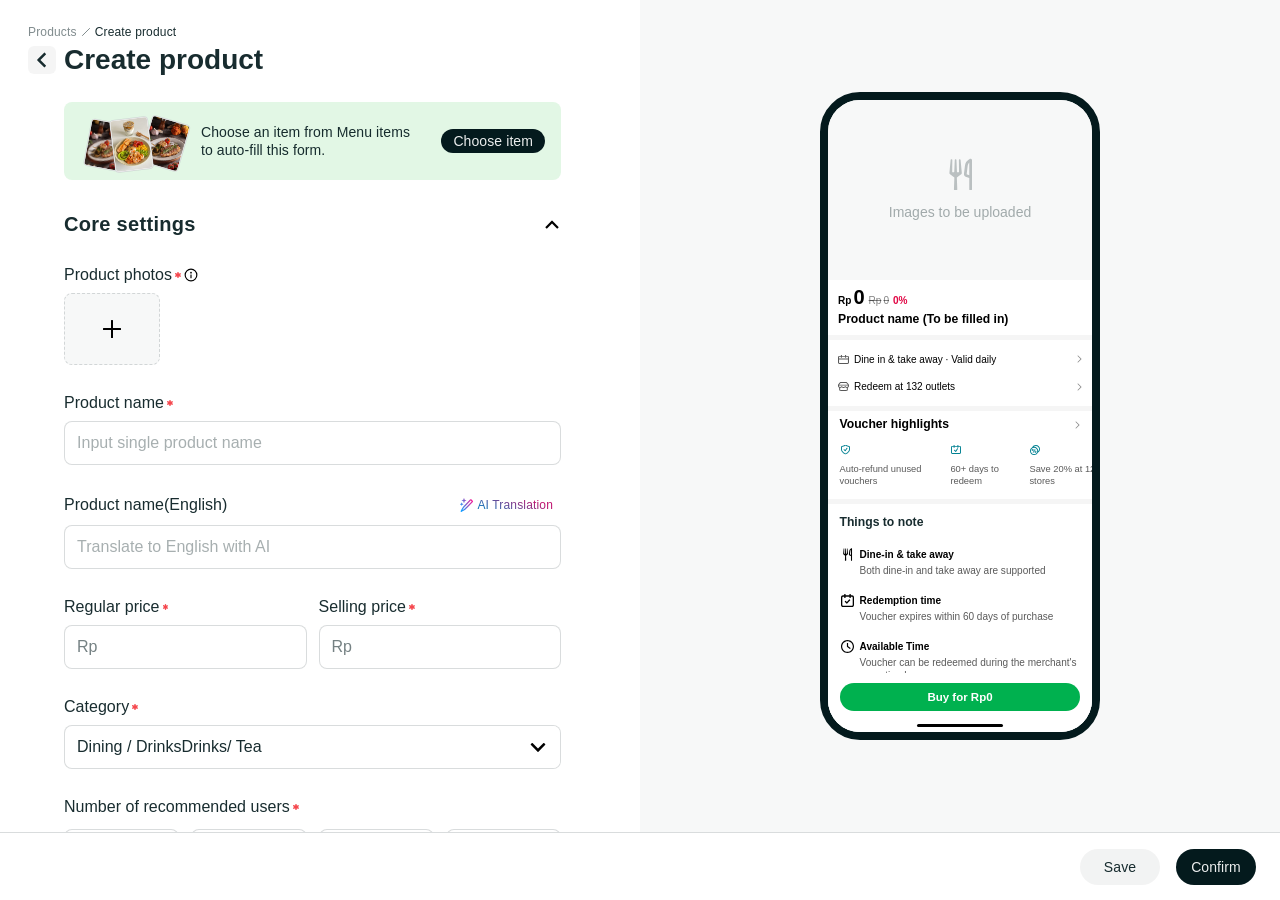
==== demos/create-product-preview/index.html @ 488fe4b0 "Make the preview connector more visible with higher opacity and a slightly thicker stroke. Co-author" ====
<!DOCTYPE html>
<html lang="zh-CN">
<head>
  <meta charset="UTF-8" />
  <meta name="viewport" content="width=device-width, initial-scale=1.0" />
  <title>Create product — Real-time Preview Demo</title>
  <meta name="description" content="Interactive demo: merchant form syncs to mobile PDP preview in real time." />
  <meta property="og:title" content="Create Product — Real-time Preview" />
  <meta property="og:description" content="Interactive demo: fill the form on the left and watch the mobile PDP update live." />
  <meta property="og:type" content="website" />
  <meta property="og:url" content="https://liuxiajun003-create.github.io/xiajun-L-Portfolio/demos/create-product-preview/index.html" />
  <meta property="og:image" content="https://liuxiajun003-create.github.io/xiajun-L-Portfolio/assets/case-ttls/realtime-sync-preview-poster.webp" />
  <link rel="stylesheet" href="styles.css?v=20260817-beam-stronger" />
</head>
<body>
  <div id="app" class="page" aria-live="polite"></div>
  <script src="data.js?v=20260814-hero-icon33"></script>
  <script src="preview-motion.js?v=20260817-beam-stronger"></script>
  <script src="preview.js?v=20260814-live-sync"></script>
</body>
</html>
---- demos/create-product-preview/styles.css ----
/* Figma 605:57670 — Product publish (TTGO tokens) */
:root {
  --ttgo-text-body: rgba(4, 26, 29, 0.92);
  --ttgo-text-caption: rgba(4, 26, 29, 0.55);
  --ttgo-text-placeholder: rgba(4, 26, 29, 0.35);
  --ttgo-text-breadcrumb: rgba(4, 26, 29, 0.5);
  --ttgo-text-dark-body: rgba(255, 255, 255, 0.92);
  --ttgo-border-default: rgba(4, 26, 29, 0.15);
  --ttgo-bg: #ffffff;
  --ttgo-bg-greycard: #f7f8f8;
  --ttgo-btn-primary: #041a1d;
  --ttgo-btn-primary-hover: #0a2a2e;
  --ttgo-btn-secondary: rgba(4, 26, 29, 0.05);
  --ttgo-btn-secondary-hover: rgba(4, 26, 29, 0.08);
  --ttgo-success-bg: rgba(17, 185, 46, 0.12);
  --ttgo-focus: #041a1d;
  --ttgo-focus-mask: rgba(4, 26, 29, 0.47);
  --ttgo-back-btn-bg: rgba(55, 58, 67, 0.05);
  --ttgo-back-btn-hover: rgba(55, 58, 67, 0.1);
  --ttgo-radius-sm: 8px;
  --ttgo-radius-md: 12px;
  --ttgo-radius-full: 9999px;
  --ttgo-space-100: 4px;
  --ttgo-space-600: 24px;
  --ttgo-space-800: 32px;
  --ttgo-space-1200: 48px;
  --ui-text-1: #000000;
  --ui-text-2: rgba(0, 0, 0, 0.65);
  --ui-text-3: rgba(0, 0, 0, 0.48);
  --ui-text-primary: #e10543;
  --ui-page-grouped-1: #f5f5f5;
  --ui-page-grouped-2: #ffffff;
  --ui-cta-green: #00b14f;
  --form-width: 592px;
  --form-padding-x: 64px;
  --footer-height: 68px;
  --icon-10: 10px;
  --icon-14: 14px;
  --icon-16: 16px;
  --icon-18: 18px;
  --icon-20: 20px;
  --icon-24: 24px;
}

*,
*::before,
*::after {
  box-sizing: border-box;
  margin: 0;
  padding: 0;
}

html,
body {
  width: 100%;
  height: 100%;
  overflow: hidden;
  background: var(--ttgo-bg);
  color: var(--ttgo-text-body);
  font-family: "TikTok Sans", "TikTok Text", Inter, -apple-system, BlinkMacSystemFont, "Segoe UI", Roboto, sans-serif;
  -webkit-font-smoothing: antialiased;
}

img {
  display: block;
}

button,
input,
textarea {
  font: inherit;
  color: inherit;
}

button {
  cursor: pointer;
  border: none;
  background: none;
}

.page {
  width: 100vw;
  height: 100vh;
  display: flex;
  flex-direction: column;
  background: var(--ttgo-bg);
  overflow: hidden;
}

.page__body {
  display: flex;
  flex: 1;
  min-height: 0;
}

/* ── Icons ── */
.icon {
  display: block;
  flex-shrink: 0;
  object-fit: contain;
}

.icon--10 { width: var(--icon-10); height: var(--icon-10); }
.icon--11 { width: 11px; height: 11px; }
.icon--14 { width: var(--icon-14); height: var(--icon-14); }
.icon--16 { width: var(--icon-16); height: var(--icon-16); }
.icon--18 { width: var(--icon-18); height: var(--icon-18); }
.icon--20 { width: var(--icon-20); height: var(--icon-20); }
.icon--24 { width: var(--icon-24); height: var(--icon-24); }

/* ── Left panel ── */
.panel-left {
  flex: 1 1 50%;
  min-width: 0;
  display: flex;
  flex-direction: column;
  overflow: hidden;
  background: var(--ttgo-bg);
}

.header {
  flex-shrink: 0;
  padding: 24px 28px;
  display: flex;
  flex-direction: column;
  gap: 2px;
}

.breadcrumb {
  display: flex;
  align-items: center;
  gap: var(--ttgo-space-100);
}

.breadcrumb__item {
  font-size: 12px;
  line-height: 16px;
  letter-spacing: 0.1608px;
  color: var(--ttgo-text-breadcrumb);
}

.breadcrumb__item--active {
  color: var(--ttgo-text-body);
}

.title-area {
  display: flex;
  align-items: center;
  gap: 8px;
  min-height: 36px;
}

.title-area__back {
  width: 28px;
  height: 28px;
  border-radius: 6px;
  background: var(--ttgo-back-btn-bg);
  display: inline-flex;
  align-items: center;
  justify-content: center;
  flex-shrink: 0;
  transition: background 0.15s ease;
}

.title-area__back:hover {
  background: var(--ttgo-back-btn-hover);
}

.title-area__back:active {
  background: rgba(55, 58, 67, 0.14);
}

.title-area__title {
  font-size: 28px;
  font-weight: 700;
  line-height: 36px;
  color: var(--ttgo-text-body);
}

.form-scroll {
  flex: 1;
  min-height: 0;
  overflow-y: auto;
  overflow-x: hidden;
  padding: 0 var(--form-padding-x) 24px;
  scrollbar-gutter: stable;
}

/* ── Inline banner ── */
.inline-banner {
  margin-top: 0;
  background: var(--ttgo-success-bg);
  border-radius: var(--ttgo-radius-sm);
  padding: 12px 16px;
  display: flex;
  align-items: center;
  gap: 0;
  max-width: var(--form-width);
}

.inline-banner__images {
  position: relative;
  width: 105px;
  height: 54px;
  flex-shrink: 0;
  margin-right: 16px;
}

.inline-banner__img-wrap {
  position: absolute;
  top: 0;
  border: 0.5px solid var(--ttgo-border-default);
  border-radius: 4px;
  overflow: hidden;
  background: #fff;
}

.inline-banner__img-wrap img {
  width: 100%;
  height: 100%;
  object-fit: cover;
}

.inline-banner__content {
  flex: 1;
  display: flex;
  align-items: center;
  justify-content: space-between;
  gap: 16px;
  min-width: 0;
}

.inline-banner__text {
  font-size: 14px;
  font-weight: 500;
  line-height: 18px;
  letter-spacing: 0.0938px;
}

.inline-banner__btn {
  flex-shrink: 0;
  height: 24px;
  padding: 0 12px;
  border-radius: var(--ttgo-radius-full);
  background: var(--ttgo-btn-primary);
  color: var(--ttgo-text-dark-body);
  font-size: 14px;
  font-weight: 500;
  line-height: 18px;
  letter-spacing: 0.0938px;
  white-space: nowrap;
  transition: background 0.15s ease;
}

.inline-banner__btn:hover {
  background: var(--ttgo-btn-primary-hover);
}

/* ── Section (collapse) ── */
.section {
  padding: 32px 0 0;
  max-width: var(--form-width);
  width: 100%;
}

.section + .section {
  padding-top: 64px;
}

.section__header {
  display: flex;
  align-items: center;
  justify-content: space-between;
  gap: 12px;
  width: 100%;
  padding: 0;
  border: 0;
  background: transparent;
  text-align: left;
  cursor: pointer;
}

.section__header--with-sub {
  align-items: flex-start;
}

.section__header-left {
  display: flex;
  flex-direction: column;
  gap: 4px;
  min-width: 0;
}

.section__title {
  font-family: "TikTok Text", "TikTok Sans", sans-serif;
  font-size: 20px;
  font-weight: 700;
  line-height: 25px;
  letter-spacing: 0.3px;
}

.section__subtitle {
  font-size: 14px;
  line-height: 18px;
  letter-spacing: 0.0938px;
  color: var(--ttgo-text-caption);
}

.section__chevron {
  flex-shrink: 0;
  transition: transform 0.2s ease;
}

.section.is-collapsed .section__chevron {
  transform: rotate(180deg);
}

.section__body {
  margin-top: 28px;
}

.section.is-collapsed .section__body {
  display: none;
}

.section.is-collapsed .section__subtitle {
  display: none;
}

.section__fields {
  display: flex;
  flex-direction: column;
  gap: 28px;
}

/* ── Field ── */
.field {
  display: flex;
  flex-direction: column;
  gap: 8px;
}

.field--gap-12 {
  gap: 12px;
}

.field__label-row {
  display: flex;
  align-items: center;
  justify-content: space-between;
  gap: 8px;
}

.field__label {
  display: inline-flex;
  align-items: center;
  gap: 2px;
  font-size: 16px;
  font-weight: 500;
  line-height: 20px;
  letter-spacing: 0.0304px;
}

.field__required {
  display: inline-flex;
  align-items: center;
  justify-content: center;
  width: 8px;
  height: 6px;
  flex-shrink: 0;
}

.field__required-icon {
  display: block;
  width: 5.4px;
  height: 6px;
}

.field__ai-btn {
  display: inline-flex;
  align-items: center;
  gap: 4px;
  padding: 4px 8px;
  border-radius: var(--ttgo-radius-full);
  border: 0;
  background: transparent;
  cursor: pointer;
  transition: background 0.15s ease;
}

.field__ai-btn:hover {
  background: rgba(4, 26, 29, 0.04);
}

.field__ai-text {
  font-size: 12px;
  font-weight: 500;
  line-height: 16px;
  letter-spacing: 0.1608px;
  background: linear-gradient(22.89deg, rgba(0, 106, 180, 0.92) 15.53%, rgba(185, 0, 99, 0.92) 75.54%);
  -webkit-background-clip: text;
  background-clip: text;
  -webkit-text-fill-color: transparent;
}

/* ── TTGO Input ── */
.ttgo-input {
  display: flex;
  align-items: center;
  gap: 8px;
  width: 100%;
  height: 44px;
  padding: 0 12px;
  border: 1px solid var(--ttgo-border-default);
  border-radius: var(--ttgo-radius-sm);
  background: var(--ttgo-bg);
  transition: border-color 0.15s ease, box-shadow 0.15s ease;
}

.ttgo-input:focus-within {
  border-color: var(--ttgo-focus);
  box-shadow: 0 0 0 1px var(--ttgo-focus);
}

.ttgo-input__prefix {
  font-size: 16px;
  line-height: 20px;
  color: var(--ttgo-text-caption);
  flex-shrink: 0;
}

.ttgo-input__field {
  flex: 1;
  min-width: 0;
  height: 100%;
  border: 0;
  outline: none;
  background: transparent;
  font-size: 16px;
  line-height: 20px;
  letter-spacing: 0.0304px;
  color: var(--ttgo-text-body);
}

.ttgo-input__field::placeholder {
  color: var(--ttgo-text-placeholder);
}

.ttgo-input__suffix {
  position: relative;
  display: flex;
  align-items: center;
  padding-left: 8px;
  flex-shrink: 0;
}

.ttgo-input__suffix-fade {
  position: absolute;
  left: -12px;
  top: 50%;
  transform: translateY(-50%);
  width: 80px;
  height: 44px;
  background: linear-gradient(to left, #fff 80%, rgba(255, 255, 255, 0));
  pointer-events: none;
}

.ttgo-input--select {
  cursor: default;
  overflow: hidden;
  padding-right: 0;
}

.ttgo-input--select .ttgo-input__field {
  overflow: hidden;
  text-overflow: ellipsis;
  white-space: nowrap;
  cursor: default;
  color: var(--ttgo-text-body);
  padding-right: 4px;
}

.ttgo-input--select .ttgo-input__suffix {
  align-self: stretch;
  display: flex;
  align-items: center;
  height: auto;
  padding: 0 12px 0 8px;
  background: var(--ttgo-bg);
  position: relative;
}

.ttgo-input--select:focus-within {
  border-color: var(--ttgo-border-default);
  box-shadow: none;
}

.ttgo-input--select .ttgo-input__suffix-fade {
  top: 0;
  bottom: 0;
  left: -80px;
  width: 80px;
  height: auto;
  transform: none;
  background: linear-gradient(to left, var(--ttgo-bg) 80%, rgba(255, 255, 255, 0));
}

.input-row {
  display: flex;
  gap: 12px;
}

.input-row .field {
  flex: 1;
  min-width: 0;
}

/* ── Textarea ── */
.ttgo-textarea {
  display: flex;
  flex-direction: column;
  justify-content: space-between;
  width: 100%;
  min-height: 120px;
  height: 120px;
  padding: 12px;
  border: 1px solid var(--ttgo-border-default);
  border-radius: var(--ttgo-radius-sm);
  background: var(--ttgo-bg);
  transition: border-color 0.15s ease, box-shadow 0.15s ease;
}

.ttgo-textarea:focus-within {
  border-color: var(--ttgo-focus);
  box-shadow: 0 0 0 1px var(--ttgo-focus);
}

.ttgo-textarea__field {
  flex: 1;
  width: 100%;
  border: 0;
  outline: none;
  resize: none;
  background: transparent;
  font-size: 16px;
  line-height: 20px;
  letter-spacing: 0.0304px;
  color: var(--ttgo-text-body);
}

.ttgo-textarea__counter {
  align-self: flex-end;
  font-size: 13px;
  line-height: 1.3;
  color: var(--ttgo-text-caption);
}

/* ── Photo upload ── */
.photo-row {
  display: flex;
  gap: 12px;
  align-items: flex-start;
}

.photo-cover {
  position: relative;
  width: 96px;
  height: 72px;
  border-radius: var(--ttgo-radius-sm);
  overflow: hidden;
  flex-shrink: 0;
}

.photo-cover img {
  width: 100%;
  height: 100%;
  object-fit: cover;
}

.photo-cover__label {
  position: absolute;
  left: 0;
  bottom: 0;
  width: 100%;
  padding: 1px 0;
  background: var(--ttgo-focus-mask);
  text-align: center;
  font-size: 12px;
  line-height: 16px;
  color: var(--ttgo-text-dark-body);
}

.photo-add {
  width: 96px;
  height: 72px;
  border: 1px dashed var(--ttgo-border-default);
  border-radius: var(--ttgo-radius-sm);
  background: var(--ttgo-bg-greycard);
  display: flex;
  align-items: center;
  justify-content: center;
  cursor: pointer;
  transition: background 0.15s ease, border-color 0.15s ease;
}

.photo-add:hover {
  background: rgba(4, 26, 29, 0.04);
  border-color: rgba(4, 26, 29, 0.25);
}

.photo-file-input {
  position: absolute;
  width: 0;
  height: 0;
  opacity: 0;
  overflow: hidden;
  pointer-events: none;
}

/* ── TTGO Radio (pureCard) ── */
.radio-group {
  display: flex;
  gap: 12px;
  align-items: stretch;
}

.radio-group--dine {
  flex-wrap: nowrap;
}

.radio-item {
  flex: 1;
  min-width: 0;
  display: inline-flex;
  align-items: center;
  justify-content: flex-start;
  gap: 8px;
  height: 44px;
  padding: 0 12px;
  border: 1px solid var(--ttgo-border-default);
  border-radius: var(--ttgo-radius-sm);
  background: var(--ttgo-bg);
  cursor: pointer;
  transition: border-color 0.15s ease, background 0.15s ease;
}

.radio-item--fixed {
  flex: 0 0 220px;
}

.radio-item:hover:not(.radio-item--selected) {
  background: rgba(4, 26, 29, 0.02);
}

.radio-item--selected {
  background: var(--ttgo-bg-greycard);
  border-color: var(--ttgo-focus);
}

.radio-item__dot--empty {
  width: 16px;
  height: 16px;
  border: 1px solid var(--ttgo-text-placeholder);
  border-radius: 50%;
  background: var(--ttgo-bg);
  flex-shrink: 0;
}

.radio-item__label {
  font-size: 14px;
  line-height: 18px;
  letter-spacing: 0.0938px;
  white-space: nowrap;
  overflow: hidden;
  text-overflow: ellipsis;
}

/* ── TTGO Checkbox ── */
.checkbox-list {
  display: flex;
  flex-direction: column;
  gap: 8px;
}

.checkbox-item {
  display: flex;
  align-items: center;
  gap: 8px;
  min-height: 44px;
  padding: 0 12px;
  border: 1px solid var(--ttgo-border-default);
  border-radius: var(--ttgo-radius-sm);
  background: var(--ttgo-bg);
  cursor: pointer;
  transition: border-color 0.15s ease, background 0.15s ease;
}

.checkbox-item--plain {
  border: 1px solid var(--ttgo-border-default);
  background: var(--ttgo-bg);
  min-height: 0;
  padding: 0 12px;
  height: 44px;
}

.checkbox-item:hover {
  background: rgba(4, 26, 29, 0.02);
}

.checkbox-item__box {
  width: 16px;
  height: 16px;
  border: 1px solid var(--ttgo-text-placeholder);
  border-radius: 3px;
  background: var(--ttgo-bg);
  flex-shrink: 0;
  display: inline-flex;
  align-items: center;
  justify-content: center;
  transition: background 0.15s ease, border-color 0.15s ease;
}

.checkbox-item.is-checked .checkbox-item__box {
  background: var(--ttgo-btn-primary);
  border-color: var(--ttgo-btn-primary);
}

.checkbox-item.is-checked .checkbox-item__box::after {
  content: "";
  width: 4px;
  height: 8px;
  border: solid #fff;
  border-width: 0 2px 2px 0;
  transform: rotate(45deg) translate(-1px, -1px);
}

.checkbox-item__label {
  font-size: 14px;
  line-height: 18px;
  letter-spacing: 0.0938px;
}

/* ── Add stores ── */
.add-stores {
  height: 96px;
  border: 1px dashed var(--ttgo-border-default);
  border-radius: var(--ttgo-radius-sm);
  background: var(--ttgo-bg-greycard);
  display: flex;
  align-items: center;
  justify-content: center;
  cursor: pointer;
  transition: background 0.15s ease, border-color 0.15s ease;
}

.add-stores:hover {
  background: rgba(4, 26, 29, 0.04);
  border-color: rgba(4, 26, 29, 0.25);
}

.add-stores__inner {
  display: inline-flex;
  align-items: center;
}

.add-stores__icon-wrap {
  display: inline-flex;
  padding: 8px;
  border-radius: 3px;
}

.add-stores__label {
  font-size: 14px;
  font-weight: 600;
  line-height: 18px;
  letter-spacing: 0.35px;
  color: var(--ttgo-btn-primary);
}

/* ── Right preview ── */
.panel-right {
  flex: 1 1 50%;
  min-width: 0;
  background: var(--ttgo-bg-greycard);
  padding: var(--ttgo-space-1200);
  display: flex;
  flex-direction: column;
  align-items: center;
  justify-content: center;
  overflow: hidden;
}

.phone-frame {
  width: 280px;
  height: 648px;
  border: 8.4px solid var(--ttgo-focus);
  border-radius: 40px;
  background: var(--ui-page-grouped-1);
  overflow: hidden;
  position: relative;
  display: flex;
  flex-direction: column;
}

.phone-hero {
  position: relative;
  width: 100%;
  height: 180px;
  flex-shrink: 0;
  background: #f7f8f8;
}

.phone-hero__cover {
  position: absolute;
  inset: 0;
  width: 100%;
  height: 100%;
  object-fit: cover;
}

.phone-hero__cover.is-hidden,
.phone-hero__empty.is-hidden {
  display: none;
}

.phone-hero__empty {
  position: absolute;
  inset: 0;
  display: flex;
  flex-direction: column;
  align-items: center;
  justify-content: center;
  gap: 12px;
  width: 100%;
  height: 100%;
  color: var(--ttgo-text-placeholder);
}

.phone-hero__empty-icon {
  width: 33px;
  height: 33px;
  opacity: 1;
}

.phone-hero__empty .phone-hero__empty-icon {
  opacity: 1;
}

.phone-hero__empty-label {
  font-size: 14px;
  line-height: 1.3;
  color: var(--ttgo-text-placeholder);
}

.phone-hero__empty .icon {
  opacity: 1;
}

.phone-hero__counter {
  position: absolute;
  right: 8px;
  bottom: 8px;
  padding: 2px 5px;
  border-radius: 3px;
  background: rgba(0, 0, 0, 0.5);
  font-size: 6.19px;
  font-weight: 600;
  line-height: 1.3;
  color: #fff;
}

.phone-content {
  flex: 1;
  overflow-y: auto;
  background: var(--ui-page-grouped-1);
  padding-bottom: 62px;
}

.phone-card {
  background: var(--ui-page-grouped-2);
  padding: 7px 0;
}

.phone-card + .phone-card {
  margin-top: 5px;
}

.phone-card--highlights {
  padding: 0;
}

.phone-price-block { padding: 0 10px; }

.phone-price-row {
  display: flex;
  align-items: baseline;
  gap: 4px;
  flex-wrap: wrap;
}

.phone-price-current {
  display: flex;
  align-items: baseline;
  gap: 2px;
  font-weight: 600;
  color: var(--ui-text-1);
}

.phone-price-current .currency { font-size: 10.05px; }
.phone-price-current .amount { font-size: 20.1px; line-height: 1; }

.phone-price-old {
  display: flex;
  align-items: baseline;
  gap: 2px;
  color: var(--ui-text-3);
  text-decoration: line-through;
  font-size: 10.05px;
}

.phone-discount {
  font-size: 10.05px;
  font-weight: 600;
  color: var(--ui-text-primary);
}

.phone-title {
  padding: 0 10px;
  margin-top: 5px;
  font-size: 12.205px;
  font-weight: 700;
  line-height: 1.3;
  color: var(--ui-text-1);
}

.phone-title--placeholder {
  color: var(--ui-text-1);
  font-weight: 700;
}

.phone-title__content {
  display: inline;
}

.phone-title__text {
  display: inline;
  word-break: break-word;
}

.preview-sync-cursor {
  display: none;
  flex-shrink: 0;
  width: 2px;
  height: 1.08em;
  padding-bottom: 0.28em;
  box-sizing: content-box;
  margin-left: 1px;
  vertical-align: baseline;
  background: url("assets/preview-cursor-title.png") no-repeat center / 100% 100%;
  animation: preview-sync-cursor-blink 1.05s step-end infinite;
}

.preview-sync-cursor.is-visible {
  display: inline-block;
  vertical-align: baseline;
  position: relative;
  top: 4px;
}

.phone-price-current .preview-sync-cursor {
  width: 1px;
  height: 16px;
  padding-bottom: 5px;
  box-sizing: content-box;
  margin-left: 0;
  align-self: baseline;
  background-image: url("assets/preview-cursor-price.png");
}

@keyframes preview-sync-cursor-blink {
  0%,
  100% {
    opacity: 1;
  }
  50% {
    opacity: 0;
  }
}

.phone-price-old[hidden],
.phone-discount[hidden] {
  display: none;
}

.phone-info-card {
  display: flex;
  flex-direction: column;
  gap: 4px;
  padding: 8px 0;
}

.phone-card--highlights .phone-section-title--row {
  padding-top: 5.744px;
}

.phone-info-row {
  display: flex;
  align-items: center;
  gap: 5px;
  padding: 5px 10px;
  min-height: 22px;
}

.phone-info-row__text {
  flex: 1;
  font-size: 10.051px;
  line-height: 1.3;
  min-width: 0;
  color: var(--ui-text-1);
}

.phone-section-title--row {
  display: flex;
  align-items: center;
  justify-content: space-between;
  padding: 11.487px 11.487px 5.744px;
  font-size: 12.205px;
  font-weight: 700;
  line-height: 1.3;
  color: var(--ui-text-1);
}

.phone-info-row .icon--10 {
  width: 6px;
  height: 10px;
  flex-shrink: 0;
  opacity: 0.45;
  object-fit: contain;
}

.phone-section-title--row .icon--10 {
  width: 6px;
  height: 10px;
  flex-shrink: 0;
  opacity: 0.45;
  object-fit: contain;
}

.phone-section-title {
  padding: 11.487px 11.487px 5.744px;
  font-size: 12.205px;
  font-weight: 700;
  line-height: 1.3;
}

.phone-highlights-wrap {
  padding: 5.744px 11.487px 11.487px;
}

.phone-highlights {
  display: flex;
  align-items: flex-start;
  min-height: 41.641px;
}

.phone-highlight-group {
  display: flex;
  align-items: flex-start;
  gap: 8.615px;
}

.phone-highlight-item {
  display: flex;
  flex-direction: column;
  gap: 5.744px;
  align-items: flex-start;
  flex-shrink: 0;
}

.phone-highlight-item--refund {
  width: 93.333px;
}

.phone-highlight-item--days {
  width: 61.5px;
}

.phone-highlight-item--save {
  width: 71.795px;
}

.phone-highlight-item__icon {
  position: relative;
  width: 13px;
  height: 13px;
  overflow: hidden;
  flex-shrink: 0;
}

.phone-highlight-item__icon img {
  display: block;
  width: 100%;
  height: 100%;
}

.phone-highlight-item__icon--refund .phone-highlight-item__refund-bg {
  position: absolute;
  inset: 4.17% 3.13% 4.17% 0.62%;
}

.phone-highlight-item__icon--refund .phone-highlight-item__shield {
  position: absolute;
  left: 0;
  right: 0;
  top: 50%;
  transform: translateY(-50%);
  aspect-ratio: 1;
  overflow: hidden;
}

.phone-highlight-item__icon--refund .phone-highlight-item__shield img {
  position: absolute;
  inset: 1.52% 10.42% 2.42% 10.42%;
  width: auto;
  height: auto;
  max-width: none;
}

.phone-highlight-item__icon--calendar img,
.phone-highlight-item__icon--percent img {
  position: absolute;
  inset: 6.25% 6.25% 10.42% 6.25%;
  width: auto;
  height: auto;
  max-width: none;
}

.phone-highlight-item__icon--percent img {
  inset: 4.18% 4.17% 4.15% 4.17%;
}

.phone-highlight-item span {
  font-size: 9.333px;
  line-height: 1.3;
  font-weight: 400;
  color: var(--ui-text-2);
  width: 100%;
  word-break: normal;
  overflow-wrap: break-word;
}

.phone-highlight-item--days span {
  overflow-wrap: normal;
}

.phone-highlight-sep {
  display: flex;
  align-items: center;
  justify-content: center;
  width: 0.359px;
  height: 41.641px;
  flex-shrink: 0;
}

.phone-highlight-sep img {
  display: block;
  width: 41.641px;
  height: 0.359px;
  transform: rotate(-90deg);
}

.phone-notes {
  padding: 0;
}

.phone-notes .phone-section-title {
  padding: 11.487px 11.487px 5.744px;
}

.phone-notes-list {
  display: flex;
  flex-direction: column;
  gap: 17.231px;
  padding: 11.487px 11.487px 14.359px;
}

.phone-note-item {
  display: flex;
  align-items: flex-start;
  gap: 5.744px;
  padding: 0 1.436px;
}

.phone-note-item .icon {
  flex-shrink: 0;
  opacity: 1;
}

.phone-note-item .icon--11 {
  width: 12.923px;
  height: 12.923px;
}

.phone-note-item__body {
  flex: 1;
  min-width: 0;
  display: flex;
  flex-direction: column;
  gap: 2.872px;
}

.phone-note-item__title {
  font-size: 10.051px;
  font-weight: 600;
  line-height: 1.3;
  color: var(--ui-text-1);
}

.phone-note-item__desc {
  font-size: 10.051px;
  line-height: 1.3;
  color: var(--ui-text-2);
}

.phone-cta-bar {
  position: absolute;
  bottom: 0;
  left: 0;
  right: 0;
  z-index: 10;
  background: var(--ui-page-grouped-2);
  padding: 10px 12px 0;
}

.phone-cta-btn {
  width: 100%;
  height: 28px;
  border-radius: var(--ttgo-radius-full);
  background: var(--ui-cta-green);
  color: #fff;
  font-size: 11.5px;
  font-weight: 600;
}

.phone-home-indicator {
  height: 21px;
  display: flex;
  align-items: flex-end;
  justify-content: center;
  padding-bottom: 5px;
}

.phone-home-indicator__bar {
  width: 86px;
  height: 3px;
  border-radius: var(--ttgo-radius-full);
  background: #000;
}

/* ── Footer ── */
.footer {
  flex-shrink: 0;
  border-top: 1px solid var(--ttgo-border-default);
  background: var(--ttgo-bg);
  height: var(--footer-height);
  display: flex;
  align-items: center;
  justify-content: flex-end;
  padding: 16px 24px;
}

.footer__actions {
  display: flex;
  gap: 16px;
}

.btn {
  height: 36px;
  min-width: 80px;
  max-width: 280px;
  padding: 8px 12px;
  border-radius: var(--ttgo-radius-full);
  font-size: 14px;
  font-weight: 500;
  line-height: 18px;
  letter-spacing: 0.0938px;
  transition: background 0.15s ease;
}

.btn--secondary {
  background: var(--ttgo-btn-secondary);
  color: var(--ttgo-text-body);
}

.btn--secondary:hover {
  background: var(--ttgo-btn-secondary-hover);
}

.btn--primary {
  background: var(--ttgo-btn-primary);
  color: var(--ttgo-text-dark-body);
}

.btn--primary:hover {
  background: var(--ttgo-btn-primary-hover);
}

@media (max-width: 1100px) {
  :root {
    --form-padding-x: 32px;
  }

  .radio-group {
    flex-wrap: wrap;
  }

  .radio-item--fixed {
    flex: 1 1 calc(50% - 6px);
  }
}

/* ── Preview motion (interaction only, no layout change) ── */
.preview-highlight {
  position: relative;
  z-index: 0;
}

.preview-highlight::after {
  content: "";
  position: absolute;
  inset: -2px;
  border-radius: 6px;
  background: rgba(4, 26, 29, 0.06);
  pointer-events: none;
  opacity: 0;
  transition: opacity 180ms ease-out;
  z-index: -1;
}

.preview-highlight--pulse::after {
  background: rgba(4, 26, 29, 0.05);
  transition: opacity 150ms ease-out;
}

.preview-highlight.is-highlight-active::after {
  opacity: 1;
}

.preview-highlight.is-highlight-fade::after {
  opacity: 0;
  transition: opacity 250ms ease-out;
}

.preview-landing.preview-highlight::after {
  z-index: 1;
}

.phone-info-row.preview-landing.preview-highlight::after {
  inset: -3px 6px;
  border-radius: 8px;
}

.phone-note-item.preview-landing.preview-highlight::after {
  inset: -7px -6px -7px -4px;
  border-radius: 8px;
}

.phone-title__content.preview-landing.preview-highlight::after {
  inset: -4px -4px -6px -4px;
  border-radius: 8px;
}

.phone-price-current.preview-landing.preview-highlight::after,
.phone-price-old.preview-landing.preview-highlight::after {
  inset: -4px -4px -3px 0;
  border-radius: 8px;
}

.phone-hero.preview-landing.preview-highlight::after {
  inset: 10px;
  border-radius: 10px;
}

.preview-text-anim {
  display: inline-block;
  opacity: 1;
  transition: opacity 100ms ease-out;
}

.preview-text-anim.is-fading-out {
  opacity: 0;
}

.preview-text-anim.is-fading-in {
  opacity: 0;
  transition: opacity 160ms ease-out;
}

.preview-text-anim.is-visible {
  opacity: 1;
  transition: opacity 160ms ease-out;
}

@keyframes preview-typing-scale {
  0% {
    transform: scale(1);
  }
  38% {
    transform: scale(1.065);
  }
  100% {
    transform: scale(1);
  }
}

.preview-typing-tail {
  display: inline-block;
  transform-origin: left center;
}

.preview-typing-tail.preview-typing-pop {
  animation: preview-typing-scale 320ms cubic-bezier(0.34, 1.28, 0.64, 1);
  will-change: transform;
}

.phone-title.preview-text-anim,
.phone-info-row__text.preview-text-anim,
.phone-note-item__title.preview-text-anim,
.phone-note-item__desc.preview-text-anim,
.phone-cta-btn.preview-text-anim {
  display: block;
}

.phone-title__text.preview-text-anim {
  display: inline-block;
}

.phone-price-current .amount.preview-text-anim {
  display: inline-block;
}

.phone-hero__cover,
.phone-hero__empty {
  transition: opacity 220ms ease-out;
}

.phone-hero__cover.is-crossfade-out,
.phone-hero__empty.is-crossfade-out {
  opacity: 0;
}

.phone-hero__cover.is-crossfade-in,
.phone-hero__empty.is-crossfade-in {
  opacity: 0;
}

.phone-hero__cover:not(.is-hidden):not(.is-crossfade-out),
.phone-hero__empty:not(.is-hidden):not(.is-crossfade-out) {
  opacity: 1;
}

/* ── Preview beam (field → phone connector) ── */
.preview-beam-layer {
  position: fixed;
  inset: 0;
  width: 100%;
  height: 100%;
  pointer-events: none;
  z-index: 50;
  opacity: 0;
  transition: opacity 200ms ease-out;
}

.preview-beam-layer.is-active {
  opacity: 1;
}

.preview-beam-layer.is-fading {
  opacity: 0;
  transition: opacity 200ms ease-out;
}

.preview-beam-path {
  fill: none;
  stroke: url(#preview-beam-gradient);
  stroke-width: 0.5;
  stroke-linecap: round;
}

.preview-beam-path--focus {
  stroke: url(#preview-beam-gradient-focus);
  stroke-width: 0.9;
}

.preview-beam-dot-halo {
  fill: #fff;
  fill-opacity: 0.96;
}

.preview-beam-dot,
.preview-beam-dot--pulse {
  fill: #11b92e;
  fill-opacity: 0.85;
}

.preview-beam-impact {
  fill: rgba(17, 185, 46, 0.14);
  stroke: rgba(17, 185, 46, 0.24);
  stroke-width: 0.5;
  opacity: 0;
  transition: r 220ms ease-out, opacity 200ms ease-out;
}

/* ── Preview landing (frame matched PDP content) ── */
.preview-landing {
  position: relative;
  z-index: 1;
  margin-top: 4px;
  margin-bottom: 4px;
  margin-right: 4px;
}

.preview-landing::before {
  content: "";
  position: absolute;
  inset: -4px;
  border: 0.6px solid rgba(17, 185, 46, 0.32);
  border-radius: 8px;
  background: rgba(17, 185, 46, 0.1);
  pointer-events: none;
  z-index: 2;
  box-sizing: border-box;
}

.phone-hero.preview-landing::before {
  inset: 10px;
  border-radius: 10px;
}

.phone-info-row.preview-landing {
  margin: 0;
}

.phone-info-row.preview-landing::before {
  inset: -3px 6px;
  border-radius: 8px;
}

.phone-note-item.preview-landing {
  padding-left: 6px;
  padding-right: 6px;
}

.phone-note-item.preview-landing::before {
  inset: -7px -6px -7px -4px;
  border-radius: 8px;
}

.phone-title__content.preview-landing {
  display: inline-block;
  margin-bottom: 8px;
}

.phone-title__content.preview-landing::before {
  inset: -4px -4px -6px -4px;
  border-radius: 8px;
}

.phone-price-old .preview-sync-cursor {
  width: 1px;
  height: 10px;
  padding-bottom: 3px;
  box-sizing: content-box;
  margin-left: 0;
  vertical-align: baseline;
  background-image: url("assets/preview-cursor-price.png");
}

.phone-price-current.preview-landing {
  display: inline-flex;
  align-items: center;
  padding: 2px 4px 6px;
}

.phone-price-current.preview-landing::before {
  inset: -4px -4px -3px 0;
  border-radius: 8px;
}

.phone-price-current.preview-landing .preview-sync-cursor {
  align-self: center;
  padding-bottom: 0;
  position: relative;
  top: 1px;
}

.phone-price-old.preview-landing {
  display: inline-flex;
  align-items: center;
  padding: 2px 4px 6px;
}

.phone-price-old.preview-landing::before {
  inset: -4px -4px -3px 0;
  border-radius: 8px;
}

.phone-price-old.preview-landing .preview-sync-cursor {
  align-self: center;
  padding-bottom: 0;
  position: relative;
  top: 1px;
}

.phone-cta-btn.preview-landing::before {
  inset: -3px;
  border-radius: 999px;
}
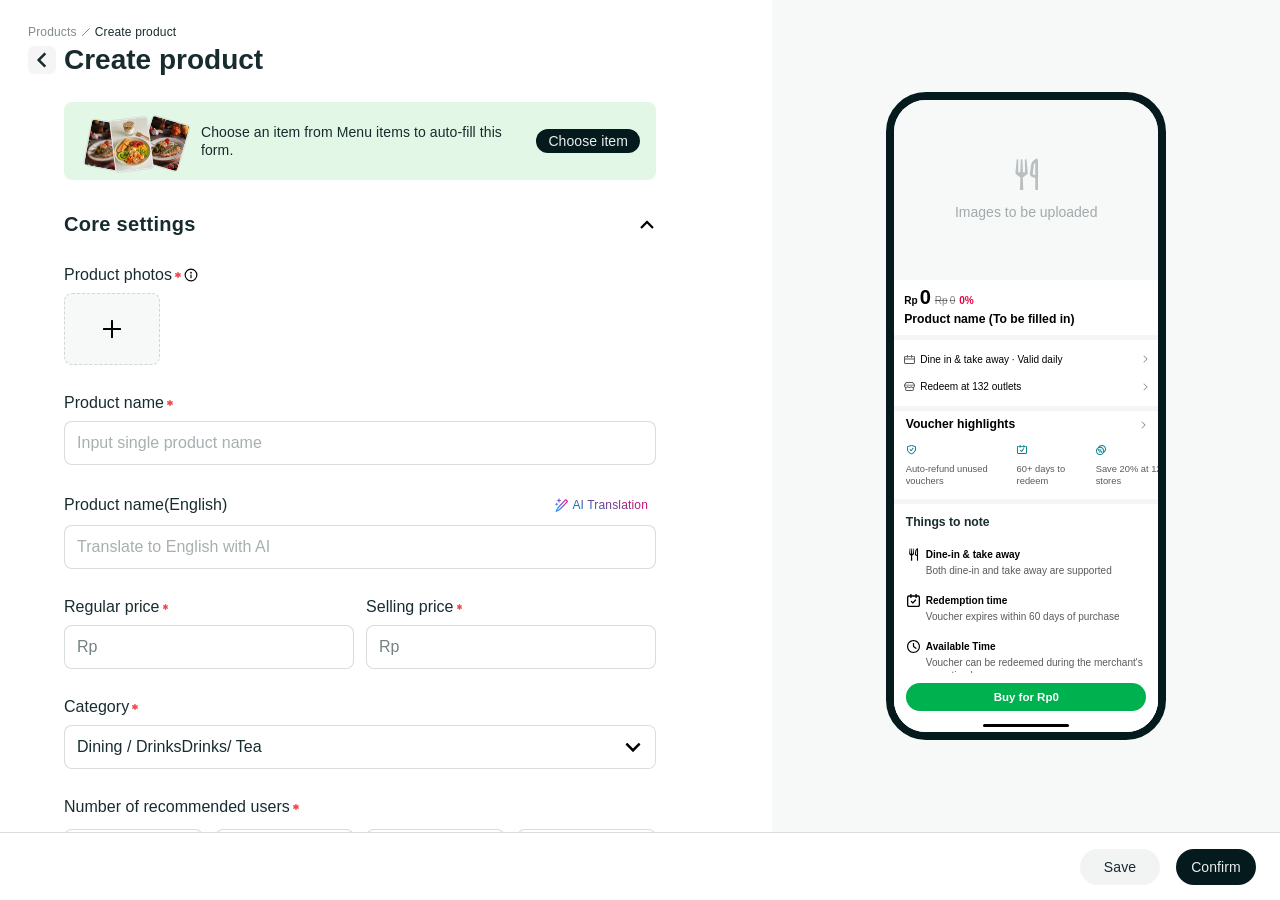
==== commit a8472518: "Match create-product left/right panel width ratio to the Figma frame. Co-authored-by: Cursor <cursor" ====
--- a/demos/create-product-preview/index.html
+++ b/demos/create-product-preview/index.html
@@ -10,12 +10,12 @@
   <meta property="og:type" content="website" />
   <meta property="og:url" content="https://liuxiajun003-create.github.io/xiajun-L-Portfolio/demos/create-product-preview/index.html" />
   <meta property="og:image" content="https://liuxiajun003-create.github.io/xiajun-L-Portfolio/assets/case-ttls/realtime-sync-preview-poster.webp" />
-  <link rel="stylesheet" href="styles.css?v=20260817-beam-stronger" />
+  <link rel="stylesheet" href="styles.css?v=20260818-panel-widths" />
 </head>
 <body>
   <div id="app" class="page" aria-live="polite"></div>
   <script src="data.js?v=20260814-hero-icon33"></script>
-  <script src="preview-motion.js?v=20260817-beam-stronger"></script>
+  <script src="preview-motion.js?v=20260817-beam-focus-soft"></script>
   <script src="preview.js?v=20260814-live-sync"></script>
 </body>
 </html>
--- a/demos/create-product-preview/styles.css
+++ b/demos/create-product-preview/styles.css
@@ -110,7 +110,7 @@
 
 /* ── Left panel ── */
 .panel-left {
-  flex: 1 1 50%;
+  flex: 503 1 0%;
   min-width: 0;
   display: flex;
   flex-direction: column;
@@ -779,7 +779,7 @@
 
 /* ── Right preview ── */
 .panel-right {
-  flex: 1 1 50%;
+  flex: 268 1 0%;
   min-width: 0;
   background: var(--ttgo-bg-greycard);
   padding: var(--ttgo-space-1200);
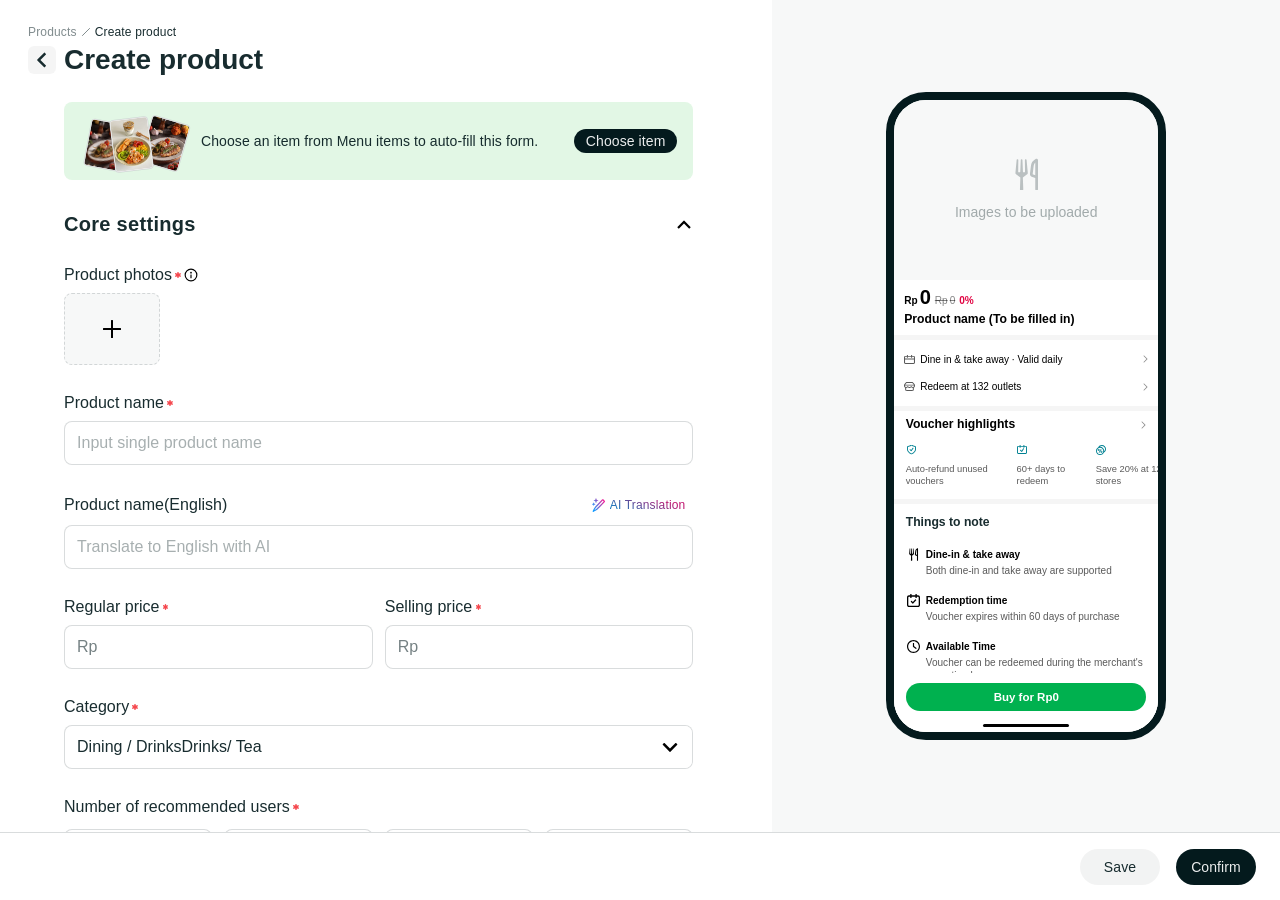
==== commit 58e69500: "Let left-panel form content stretch to the full column width. Co-authored-by: Cursor <cursoragent@cu" ====
--- a/demos/create-product-preview/index.html
+++ b/demos/create-product-preview/index.html
@@ -10,7 +10,7 @@
   <meta property="og:type" content="website" />
   <meta property="og:url" content="https://liuxiajun003-create.github.io/xiajun-L-Portfolio/demos/create-product-preview/index.html" />
   <meta property="og:image" content="https://liuxiajun003-create.github.io/xiajun-L-Portfolio/assets/case-ttls/realtime-sync-preview-poster.webp" />
-  <link rel="stylesheet" href="styles.css?v=20260818-panel-widths" />
+  <link rel="stylesheet" href="styles.css?v=20260818-form-fill" />
 </head>
 <body>
   <div id="app" class="page" aria-live="polite"></div>
--- a/demos/create-product-preview/styles.css
+++ b/demos/create-product-preview/styles.css
@@ -31,7 +31,7 @@
   --ui-page-grouped-1: #f5f5f5;
   --ui-page-grouped-2: #ffffff;
   --ui-cta-green: #00b14f;
-  --form-width: 592px;
+  --form-width: 100%;
   --form-padding-x: 64px;
   --footer-height: 68px;
   --icon-10: 10px;
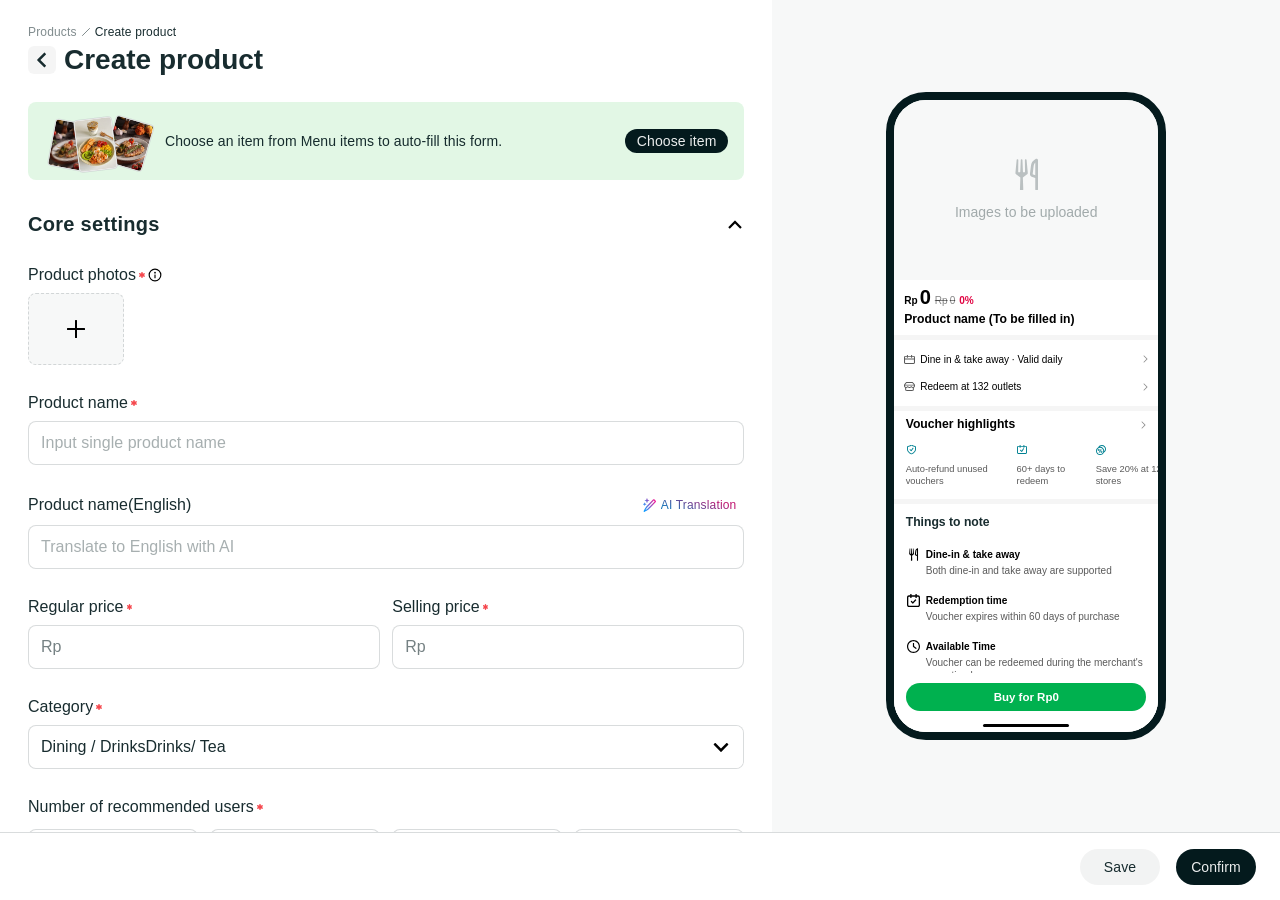
==== commit 6180da44: "Flush create-product form fields to the left column edges. Co-authored-by: Cursor <cursoragent@curso" ====
--- a/demos/create-product-preview/index.html
+++ b/demos/create-product-preview/index.html
@@ -10,7 +10,7 @@
   <meta property="og:type" content="website" />
   <meta property="og:url" content="https://liuxiajun003-create.github.io/xiajun-L-Portfolio/demos/create-product-preview/index.html" />
   <meta property="og:image" content="https://liuxiajun003-create.github.io/xiajun-L-Portfolio/assets/case-ttls/realtime-sync-preview-poster.webp" />
-  <link rel="stylesheet" href="styles.css?v=20260818-form-fill" />
+  <link rel="stylesheet" href="styles.css?v=20260818-form-flush" />
 </head>
 <body>
   <div id="app" class="page" aria-live="polite"></div>
--- a/demos/create-product-preview/styles.css
+++ b/demos/create-product-preview/styles.css
@@ -32,7 +32,7 @@
   --ui-page-grouped-2: #ffffff;
   --ui-cta-green: #00b14f;
   --form-width: 100%;
-  --form-padding-x: 64px;
+  --form-padding-x: 28px;
   --footer-height: 68px;
   --icon-10: 10px;
   --icon-14: 14px;
@@ -120,7 +120,7 @@
 
 .header {
   flex-shrink: 0;
-  padding: 24px 28px;
+  padding: 24px var(--form-padding-x);
   display: flex;
   flex-direction: column;
   gap: 2px;
@@ -183,7 +183,6 @@
   overflow-y: auto;
   overflow-x: hidden;
   padding: 0 var(--form-padding-x) 24px;
-  scrollbar-gutter: stable;
 }
 
 /* ── Inline banner ── */
@@ -1307,7 +1306,7 @@
 
 @media (max-width: 1100px) {
   :root {
-    --form-padding-x: 32px;
+    --form-padding-x: 16px;
   }
 
   .radio-group {
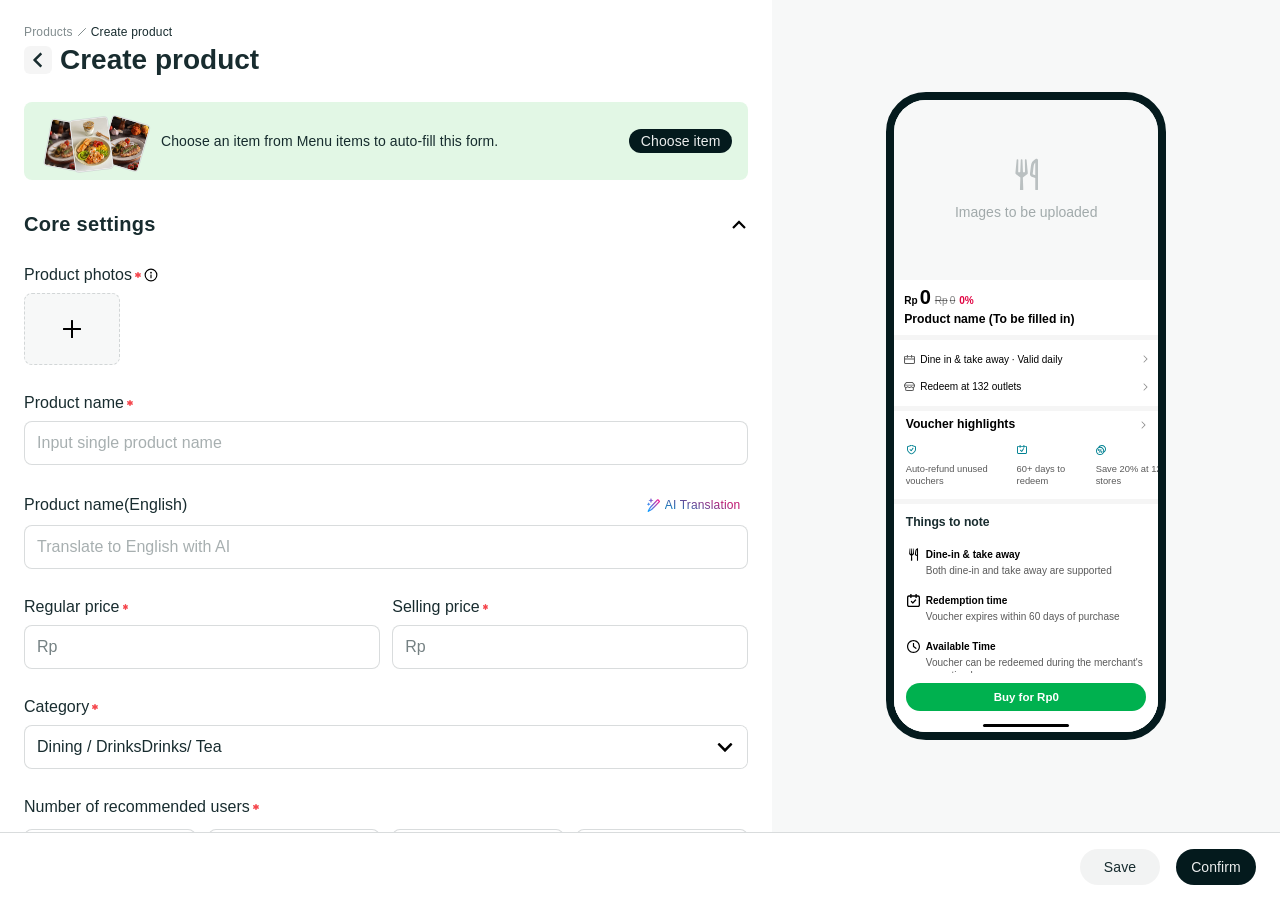
==== commit c4284d36: "Force the create-product form to fill the left column even when CSS is cached. Co-authored-by: Curso" ====
--- a/demos/create-product-preview/index.html
+++ b/demos/create-product-preview/index.html
@@ -10,7 +10,20 @@
   <meta property="og:type" content="website" />
   <meta property="og:url" content="https://liuxiajun003-create.github.io/xiajun-L-Portfolio/demos/create-product-preview/index.html" />
   <meta property="og:image" content="https://liuxiajun003-create.github.io/xiajun-L-Portfolio/assets/case-ttls/realtime-sync-preview-poster.webp" />
-  <link rel="stylesheet" href="styles.css?v=20260818-form-flush" />
+  <link rel="stylesheet" href="styles.css?v=20260818-form-flush2" />
+  <style>
+    :root {
+      --form-width: 100%;
+      --form-padding-x: 24px;
+    }
+    .form-scroll { scrollbar-gutter: auto; }
+    .header { padding: 24px var(--form-padding-x); }
+    .inline-banner,
+    .section {
+      max-width: none;
+      width: 100%;
+    }
+  </style>
 </head>
 <body>
   <div id="app" class="page" aria-live="polite"></div>
--- a/demos/create-product-preview/styles.css
+++ b/demos/create-product-preview/styles.css
@@ -1,4 +1,4 @@
-/* Figma 605:57670 — Product publish (TTGO tokens) */
+/* Figma 605:57670 — Product publish (TTGO tokens) — form flush 20260818 */
 :root {
   --ttgo-text-body: rgba(4, 26, 29, 0.92);
   --ttgo-text-caption: rgba(4, 26, 29, 0.55);
@@ -32,7 +32,7 @@
   --ui-page-grouped-2: #ffffff;
   --ui-cta-green: #00b14f;
   --form-width: 100%;
-  --form-padding-x: 28px;
+  --form-padding-x: 24px;
   --footer-height: 68px;
   --icon-10: 10px;
   --icon-14: 14px;
@@ -194,7 +194,8 @@
   display: flex;
   align-items: center;
   gap: 0;
-  max-width: var(--form-width);
+  width: 100%;
+  max-width: none;
 }
 
 .inline-banner__images {
@@ -258,7 +259,7 @@
 /* ── Section (collapse) ── */
 .section {
   padding: 32px 0 0;
-  max-width: var(--form-width);
+  max-width: none;
   width: 100%;
 }
 
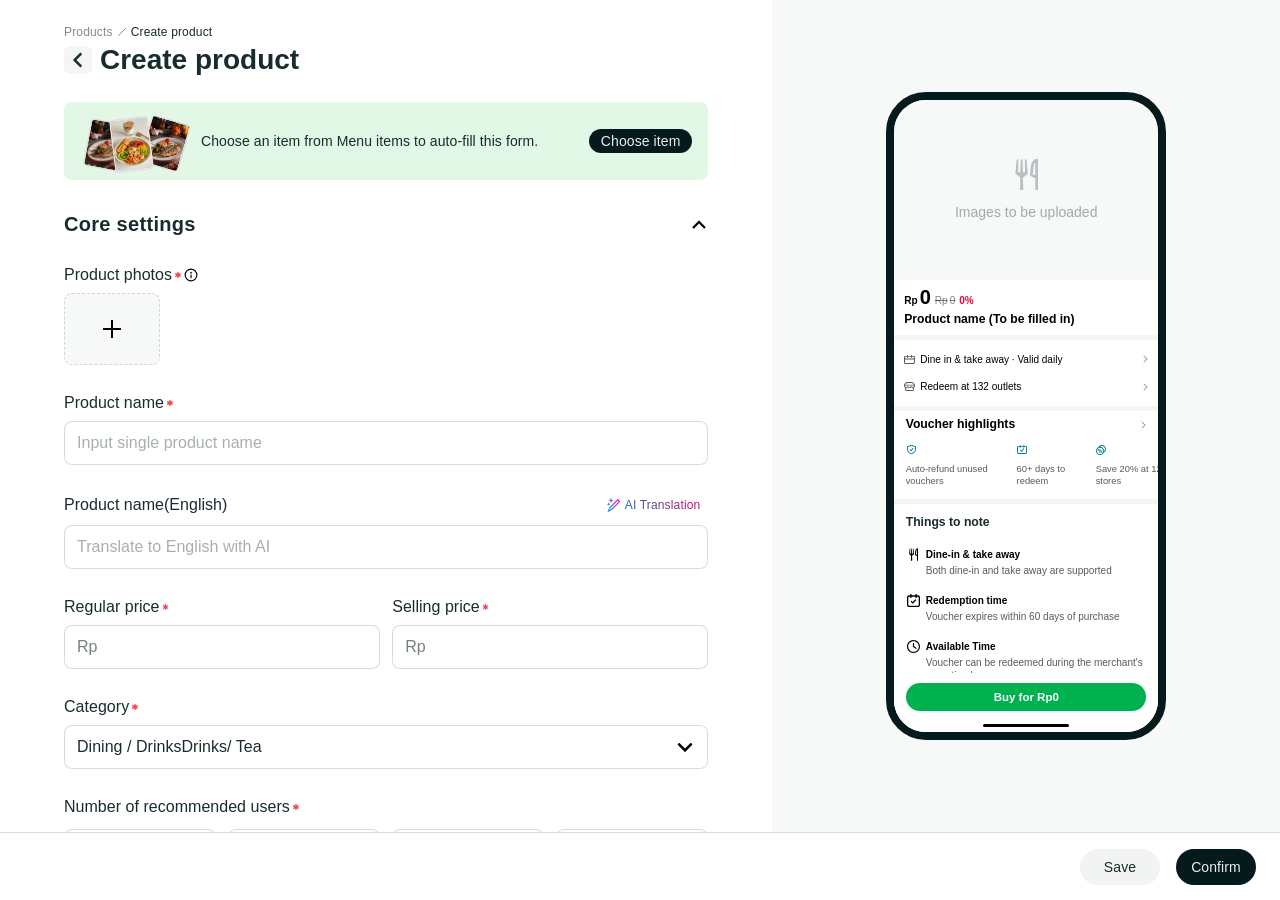
==== commit 1b55d82d: "Set create-product form side padding back to 64px on both edges. Co-authored-by: Cursor <cursoragent" ====
--- a/demos/create-product-preview/index.html
+++ b/demos/create-product-preview/index.html
@@ -10,11 +10,11 @@
   <meta property="og:type" content="website" />
   <meta property="og:url" content="https://liuxiajun003-create.github.io/xiajun-L-Portfolio/demos/create-product-preview/index.html" />
   <meta property="og:image" content="https://liuxiajun003-create.github.io/xiajun-L-Portfolio/assets/case-ttls/realtime-sync-preview-poster.webp" />
-  <link rel="stylesheet" href="styles.css?v=20260818-form-flush2" />
+  <link rel="stylesheet" href="styles.css?v=20260818-pad64" />
   <style>
     :root {
       --form-width: 100%;
-      --form-padding-x: 24px;
+      --form-padding-x: 64px;
     }
     .form-scroll { scrollbar-gutter: auto; }
     .header { padding: 24px var(--form-padding-x); }
--- a/demos/create-product-preview/styles.css
+++ b/demos/create-product-preview/styles.css
@@ -32,7 +32,7 @@
   --ui-page-grouped-2: #ffffff;
   --ui-cta-green: #00b14f;
   --form-width: 100%;
-  --form-padding-x: 24px;
+  --form-padding-x: 64px;
   --footer-height: 68px;
   --icon-10: 10px;
   --icon-14: 14px;
@@ -1307,7 +1307,7 @@
 
 @media (max-width: 1100px) {
   :root {
-    --form-padding-x: 16px;
+    --form-padding-x: 32px;
   }
 
   .radio-group {
